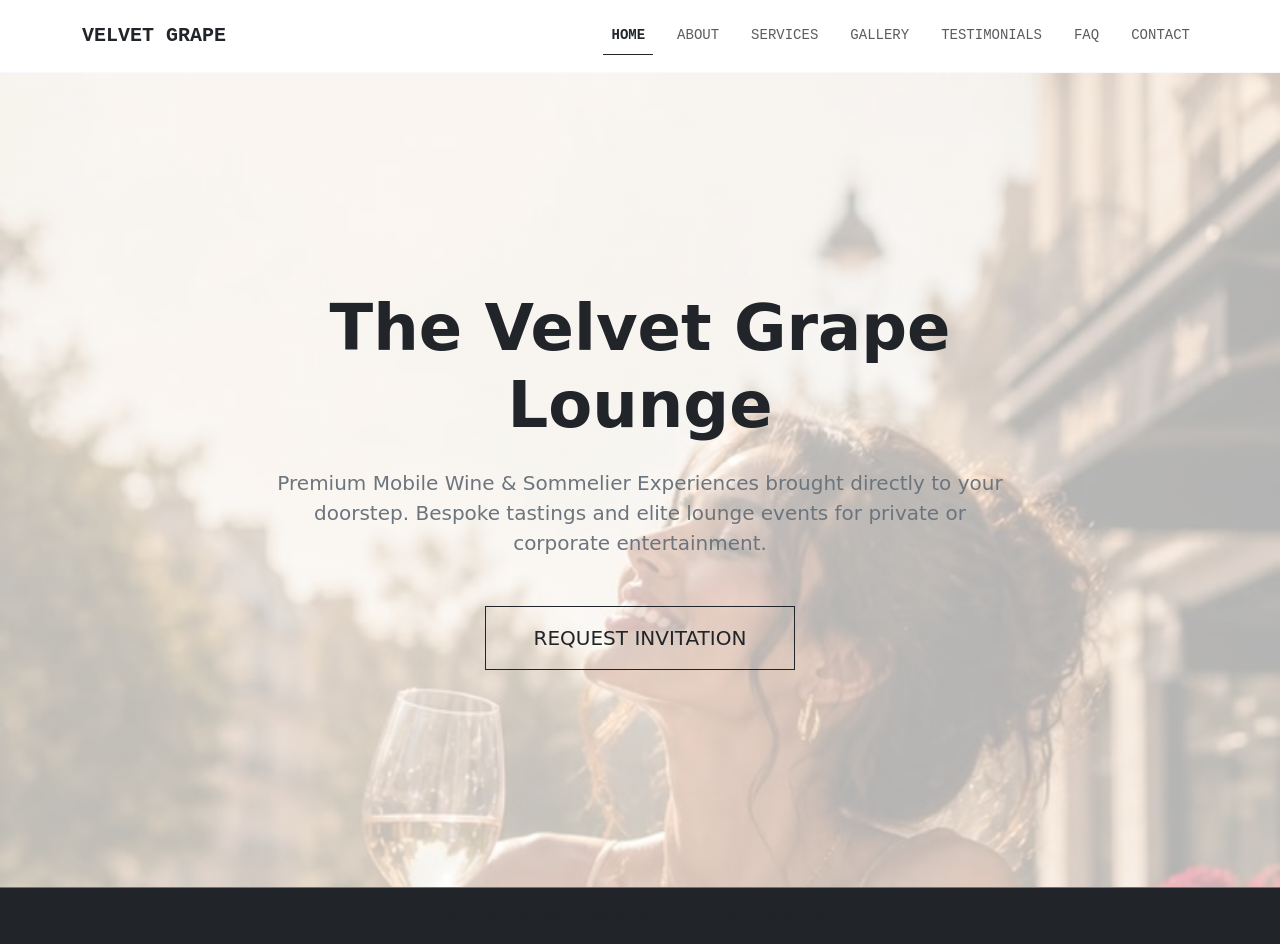
==== index.html @ c4871a6e "Style: Implement elegant background hero layout on homepage" ====
<!DOCTYPE html>
<html lang="en">
<head>
    <meta charset="UTF-8">
    <meta name="viewport" content="width=device-width, initial-scale=1.0">
    <title>Home | The Velvet Grape Lounge</title>
    <link href="https://cdn.jsdelivr.net/npm/bootstrap@5.3.3/dist/css/bootstrap.min.css" rel="stylesheet">
</head>
<body class="d-flex flex-column min-vh-100">

    <nav class="navbar navbar-expand-lg navbar-light bg-white border-bottom border-light py-3">
        <div class="container">
            <a class="navbar-brand font-monospace fw-bold text-dark tracking-widest" href="index.html">
                VELVET GRAPE
            </a>

            <button class="navbar-toggler border-0" type="button" data-bs-toggle="collapse" data-bs-target="#velvetNavbar" aria-controls="velvetNavbar" aria-expanded="false" aria-label="Toggle navigation">
                <span class="navbar-toggler-icon"></span>
            </button>

            <div class="collapse navbar-collapse" id="velvetNavbar">
                <ul class="navbar-nav ms-auto gap-lg-3 font-monospace text-uppercase small pt-3 pt-lg-0">
                    <li class="nav-item">
                        <a class="nav-link text-dark fw-bold border-bottom border-dark" href="index.html">Home</a>
                    </li>
                    <li class="nav-item">
                        <a class="nav-link text-muted" href="about.html">About</a>
                    </li>
                    <li class="nav-item">
                        <a class="nav-link text-muted" href="services.html">Services</a>
                    </li>
                    <li class="nav-item">
                        <a class="nav-link text-muted" href="gallery.html">Gallery</a>
                    </li>
                    <li class="nav-item">
                        <a class="nav-link text-muted" href="testimonials.html">Testimonials</a>
                    </li>
                    <li class="nav-item">
                        <a class="nav-link text-muted" href="faq.html">FAQ</a>
                    </li>
                    <li class="nav-item">
                        <a class="nav-link text-muted" href="contact.html">Contact</a>
                    </li>
                </ul>
            </div>
        </div>
    </nav>

    <!-- Main Home Container, centered vertically in the viewport -->
<main class="w-100 flex-grow-1 d-flex align-items-center position-relative text-white" 
          style="background: linear-gradient(rgba(255,255,255,0.7), rgba(255,255,255,0.7)), url('images/Paris Morning Light Wallpaper.jpg') no-repeat center center/cover; min-height: calc(100vh - 86px);">
        
        <!-- We use a subtle white linear-gradient overlay (rgba 255,255,255,0.7) to lighten the image and make dark text pop -->

        <div class="container text-center py-5">
            <div class="row justify-content-center">
                <div class="col-lg-10 col-xl-8 max-width-700">
                    
                    <!-- Large, attention-grabbing hero title with custom tracking -->
                    <h1 class="display-3 fw-bold brand-heading text-dark mb-4 mt-n5">The Velvet Grape Lounge</h1>
                    
                    <!-- Clean Bootstrap subtitle, using text-secondary to maintain high readability against the bright visual -->
                    <p class="lead text-secondary my-4 fs-5">
                        Premium Mobile Wine & Sommelier Experiences brought directly to your doorstep. Bespoke tastings and elite lounge events for private or corporate entertainment.
                    </p>
                    
                    <!-- Dynamic CTA (Call to Action) Ghost Button -->
                    <a href="contact.html" class="btn btn-outline-dark btn-lg rounded-0 px-5 py-3 text-uppercase small tracking-widest mt-4">
                        Request Invitation
                    </a>

                </div>
            </div>
        </div>
    </main>

    <footer class="bg-dark text-white py-3 mt-auto border-top border-secondary">
        <div class="container text-center text-muted">
            <small>&copy; 2026 The Velvet Grape Lounge. All Rights Reserved.</small>
        </div>
    </footer>

    <script src="https://cdn.jsdelivr.net/npm/bootstrap@5.3.3/dist/js/bootstrap.bundle.min.js"></script>
</body>
</html>
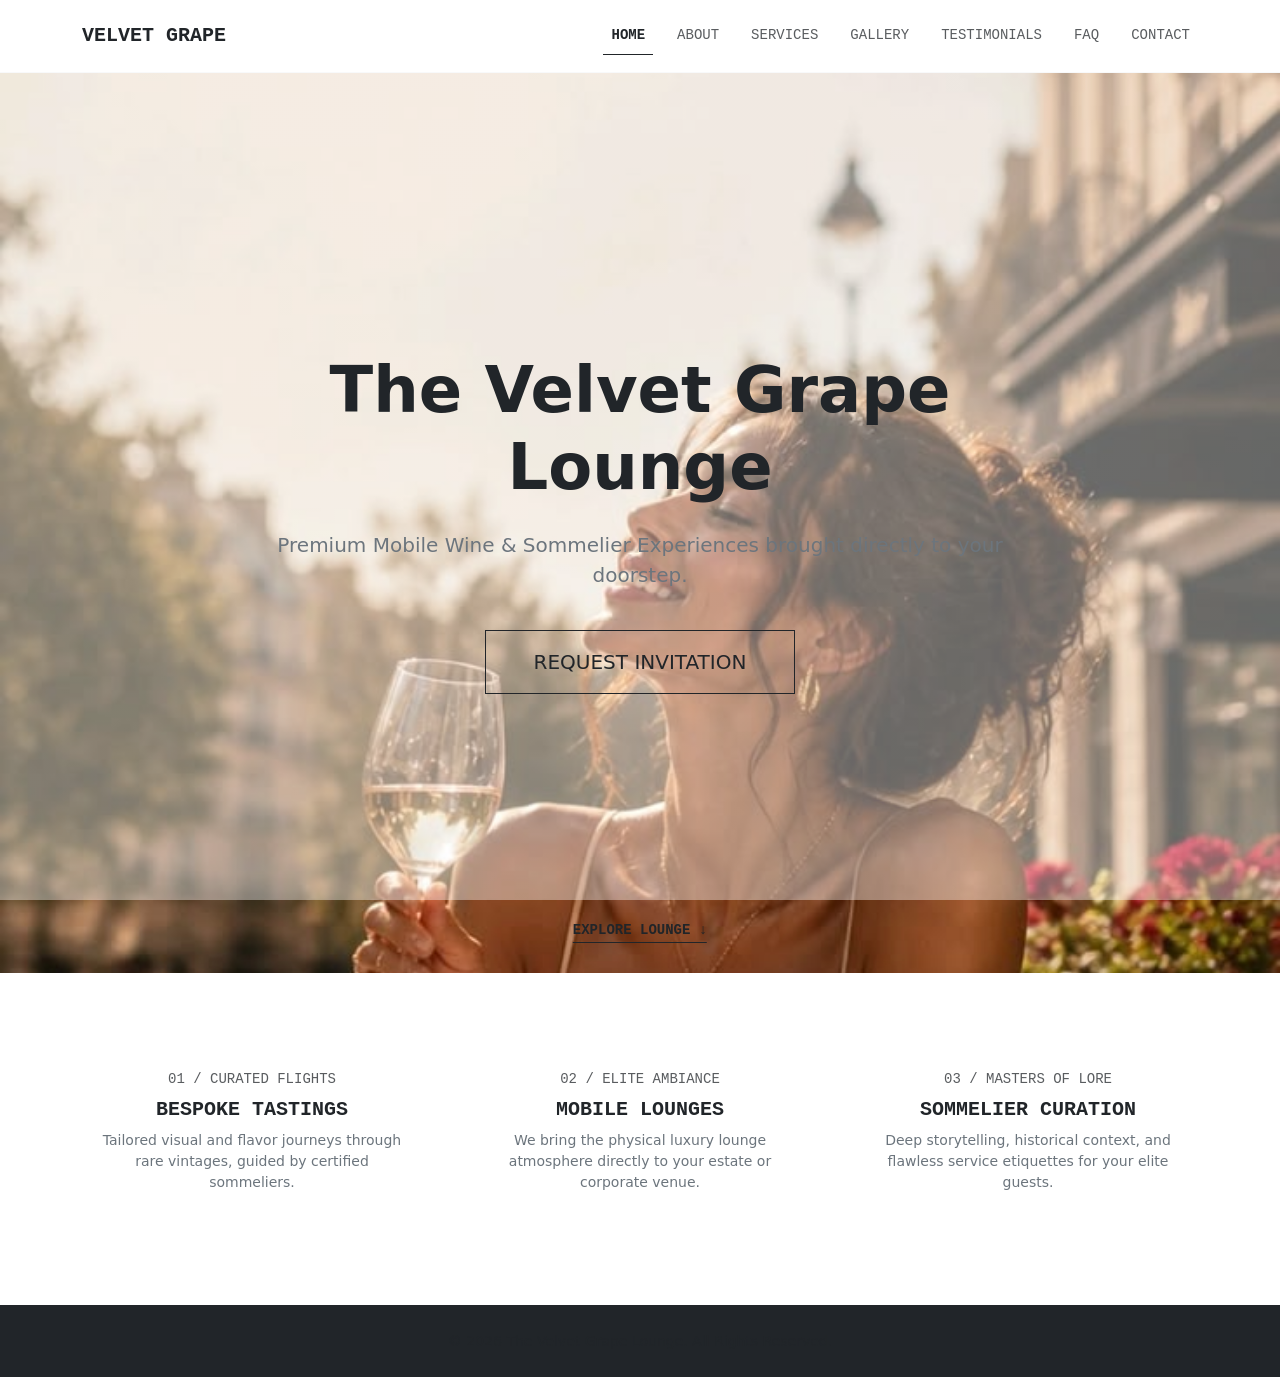
==== commit d9a804a5: "Feat: Implement interactive parallax reveal layout with full-bleed fixed hero" ====
--- a/index.html
+++ b/index.html
@@ -47,34 +47,62 @@
     </nav>
 
     <!-- Main Home Container, centered vertically in the viewport -->
-<main class="w-100 flex-grow-1 d-flex align-items-center position-relative text-white" 
-          style="background: linear-gradient(rgba(255,255,255,0.7), rgba(255,255,255,0.7)), url('images/Paris Morning Light Wallpaper.jpg') no-repeat center center/cover; min-height: calc(100vh - 86px);">
+<!-- 2. THE MAIN HERO OVERLAY BLOCK -->
+    <!-- The 'vh-100' ensures it takes up the exact viewport, and the text link is pinned to the absolute bottom -->
+    <main class="w-100 vh-100 d-flex align-items-center position-relative text-white" 
+          style="background: linear-gradient(rgba(255,255,255,0.4), rgba(255,255,255,0.4)), url('images/Paris Morning Light Wallpaper.jpg') no-repeat center center/cover; background-attachment: fixed;">
         
-        <!-- We use a subtle white linear-gradient overlay (rgba 255,255,255,0.7) to lighten the image and make dark text pop -->
-
         <div class="container text-center py-5">
             <div class="row justify-content-center">
                 <div class="col-lg-10 col-xl-8 max-width-700">
-                    
-                    <!-- Large, attention-grabbing hero title with custom tracking -->
-                    <h1 class="display-3 fw-bold brand-heading text-dark mb-4 mt-n5">The Velvet Grape Lounge</h1>
-                    
-                    <!-- Clean Bootstrap subtitle, using text-secondary to maintain high readability against the bright visual -->
-                    <p class="lead text-secondary my-4 fs-5">
-                        Premium Mobile Wine & Sommelier Experiences brought directly to your doorstep. Bespoke tastings and elite lounge events for private or corporate entertainment.
+                    <h1 class="display-3 fw-bold brand-heading text-dark mb-4 text-shadow-sm">The Velvet Grape Lounge</h1>
+                    <p class="lead text-secondary">
+                        Premium Mobile Wine & Sommelier Experiences brought directly to your doorstep.
                     </p>
-                    
-                    <!-- Dynamic CTA (Call to Action) Ghost Button -->
                     <a href="contact.html" class="btn btn-outline-dark btn-lg rounded-0 px-5 py-3 text-uppercase small tracking-widest mt-4">
                         Request Invitation
                     </a>
-
                 </div>
             </div>
         </div>
+
+        <!-- Interactive Scroll Link: Styled identically to your minimalist nav links, pinned to the bottom center -->
+        <div class="position-absolute bottom-0 start-50 translate-middle-x mb-4 pb-2 text-center">
+            <a href="#explore-lounge" class="text-dark fw-bold font-monospace text-uppercase small tracking-widest text-decoration-none border-bottom border-dark pb-1">
+                Explore Lounge &darr;
+            </a>
+        </div>
     </main>
 
-    <footer class="bg-dark text-white py-3 mt-auto border-top border-secondary">
+    <!-- 3. THE REVEALING CONTENT CANVAS -->
+    <!-- This white sheet slides up over the fixed photo, offering full room to breathe for your extra content -->
+    <div id="explore-lounge" class="position-relative bg-white z-3 shadow-lg py-5">
+        <div class="container py-5">
+            
+            <!-- Three-Pillar "Signature Experiences" Row -->
+            <div class="row g-5 text-center justify-content-center">
+                <div class="col-md-4">
+                    <span class="text-muted font-monospace small text-uppercase tracking-wider d-block mb-2">01 / Curated Flights</span>
+                    <h3 class="h5 fw-bold font-monospace text-dark text-uppercase">Bespoke Tastings</h3>
+                    <p class="text-secondary small px-lg-3">Tailored visual and flavor journeys through rare vintages, guided by certified sommeliers.</p>
+                </div>
+                <div class="col-md-4">
+                    <span class="text-muted font-monospace small text-uppercase tracking-wider d-block mb-2">02 / Elite Ambiance</span>
+                    <h3 class="h5 fw-bold font-monospace text-dark text-uppercase">Mobile Lounges</h3>
+                    <p class="text-secondary small px-lg-3">We bring the physical luxury lounge atmosphere directly to your estate or corporate venue.</p>
+                </div>
+                <div class="col-md-4">
+                    <span class="text-muted font-monospace small text-uppercase tracking-wider d-block mb-2">03 / Masters of Lore</span>
+                    <h3 class="h5 fw-bold font-monospace text-dark text-uppercase">Sommelier Curation</h3>
+                    <p class="text-secondary small px-lg-3">Deep storytelling, historical context, and flawless service etiquettes for your elite guests.</p>
+                </div>
+            </div>
+
+        </div>
+    </div>
+
+    <!-- 4. The Footer -->
+    <footer class="bg-dark text-white py-4 position-relative z-3">
         <div class="container text-center text-muted">
             <small>&copy; 2026 The Velvet Grape Lounge. All Rights Reserved.</small>
         </div>
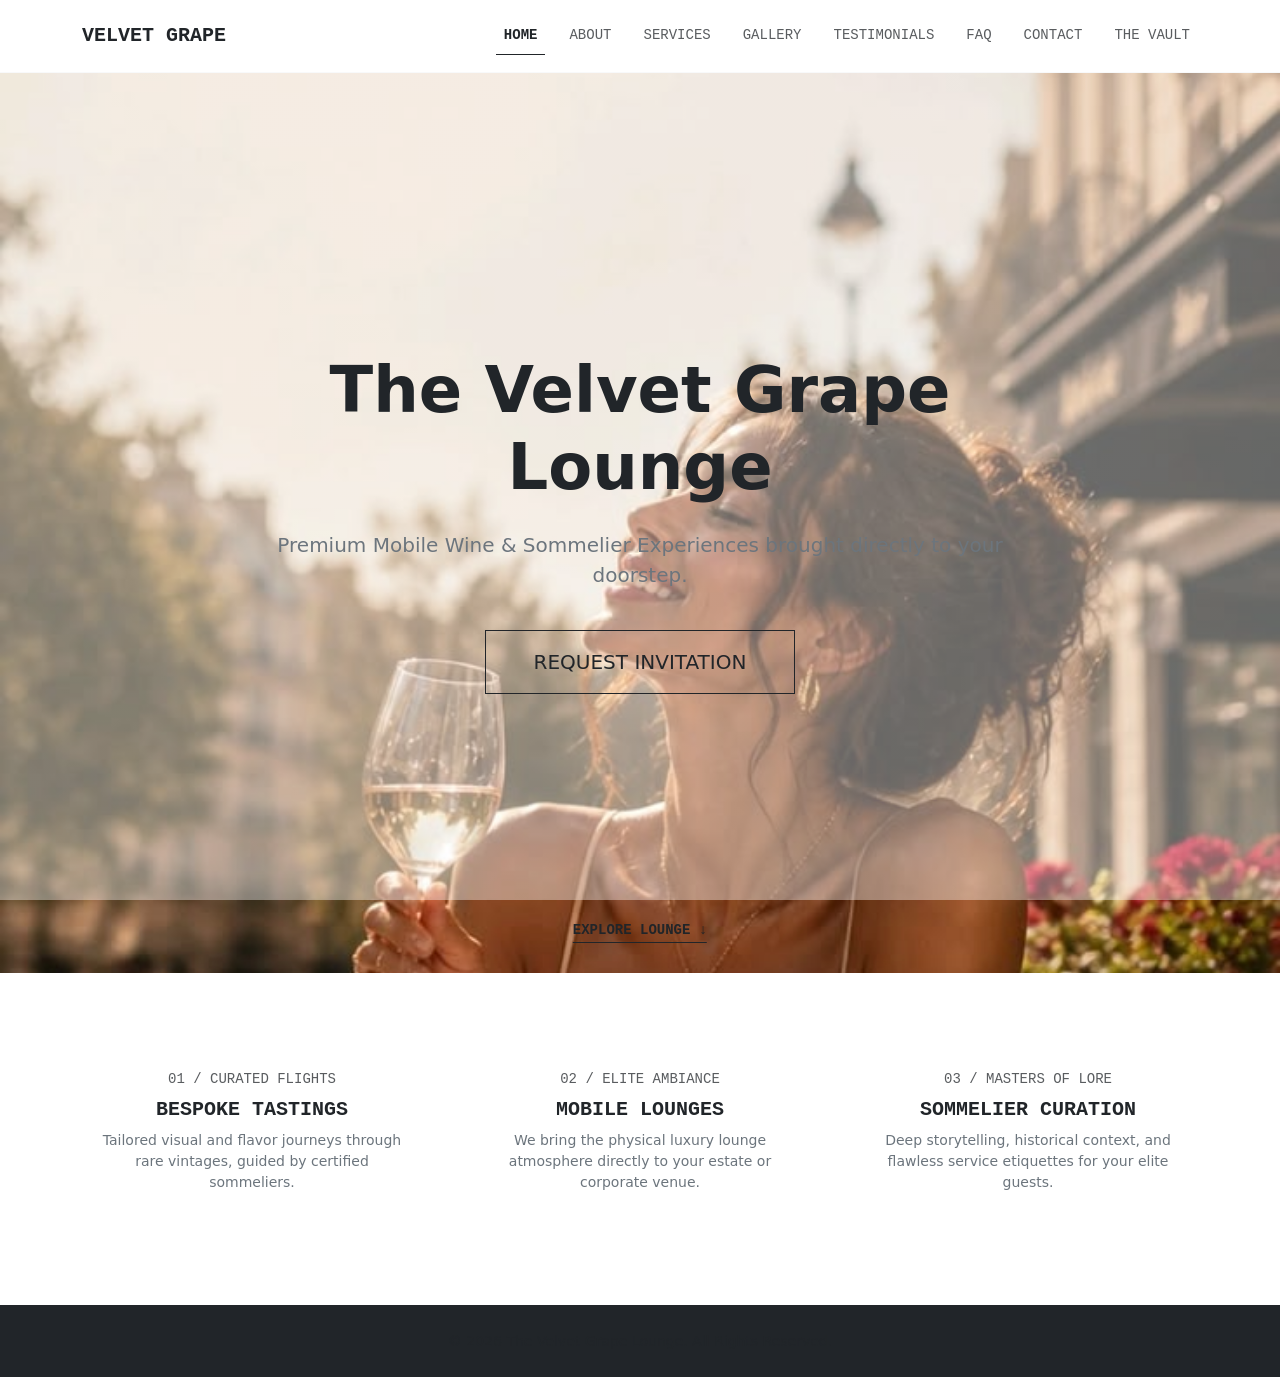
==== commit e2a30fd2: "Feat: Create vault.html structure and update nav bar links" ====
--- a/index.html
+++ b/index.html
@@ -40,6 +40,9 @@
                     </li>
                     <li class="nav-item">
                         <a class="nav-link text-muted" href="contact.html">Contact</a>
+                    </li>
+                    <li class="nav-item">
+                        <a class="nav-link text-muted" href="vault.html">The Vault</a>
                     </li>
                 </ul>
             </div>
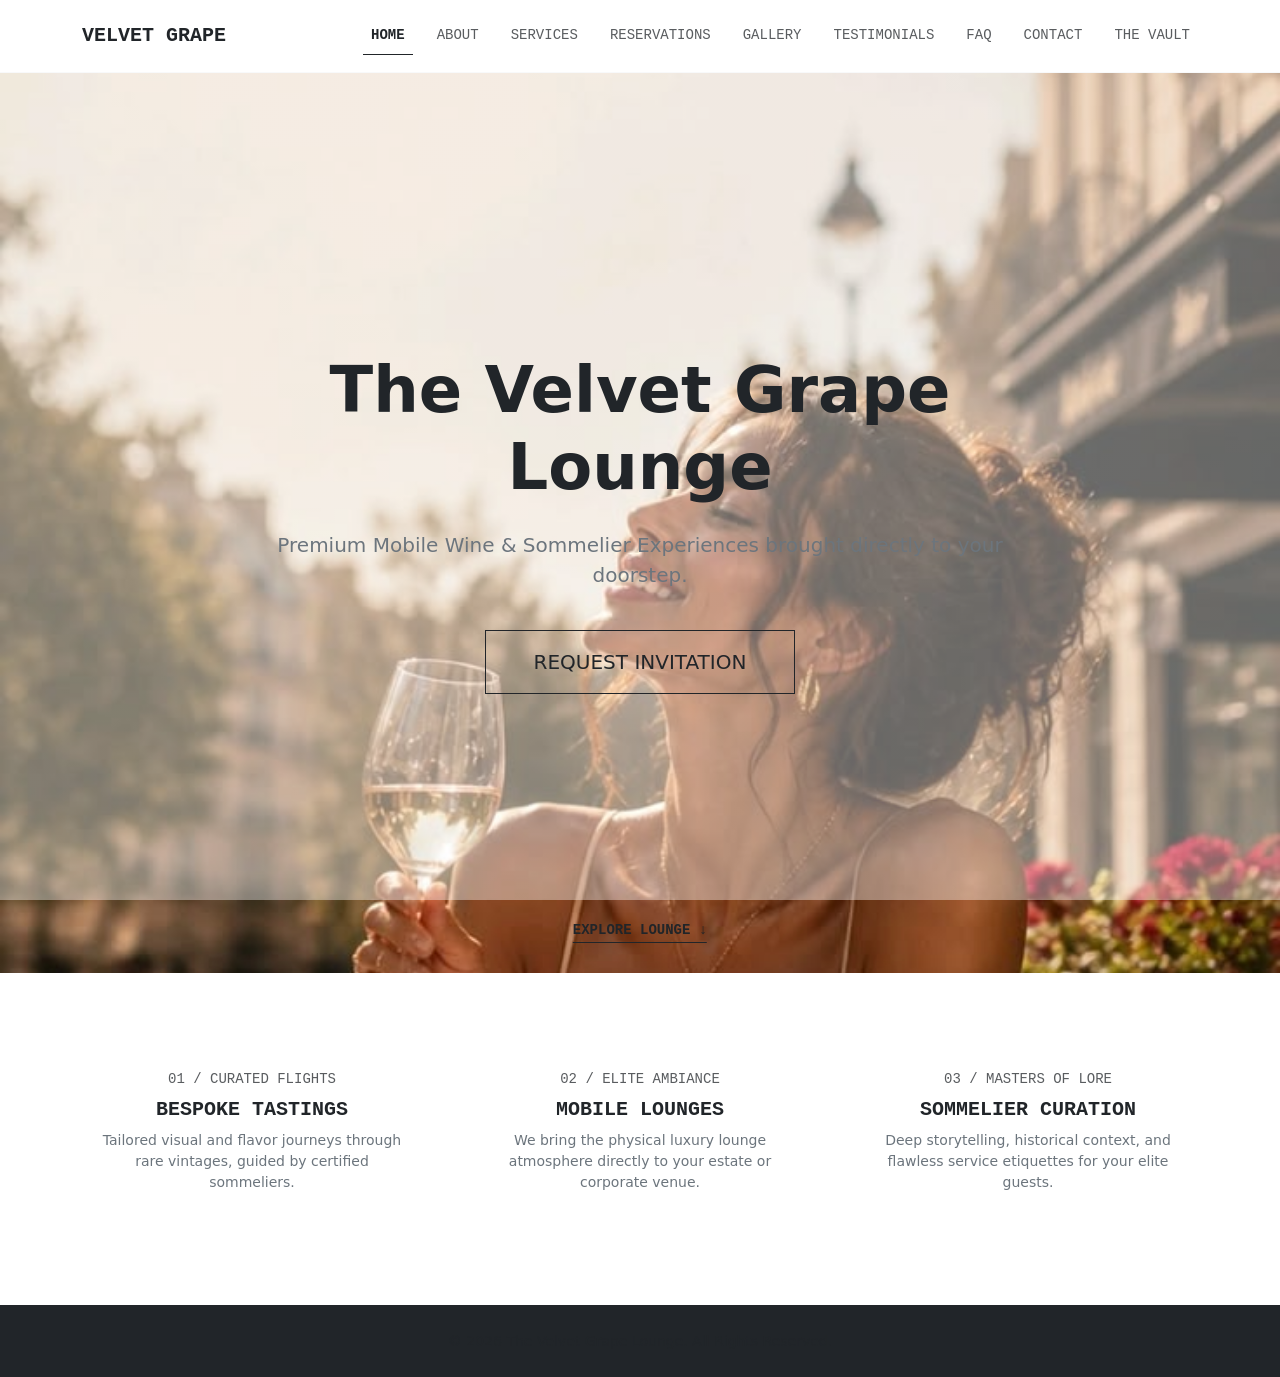
==== commit b8ac2ff2: "Feat: Add a reservations page and update navigation links and navigation bar" ====
--- a/index.html
+++ b/index.html
@@ -28,6 +28,9 @@
                     </li>
                     <li class="nav-item">
                         <a class="nav-link text-muted" href="services.html">Services</a>
+                    </li>
+                    <li class="nav-item">
+                        <a class="nav-link text-muted" href="reservation.html">Reservations</a>
                     </li>
                     <li class="nav-item">
                         <a class="nav-link text-muted" href="gallery.html">Gallery</a>
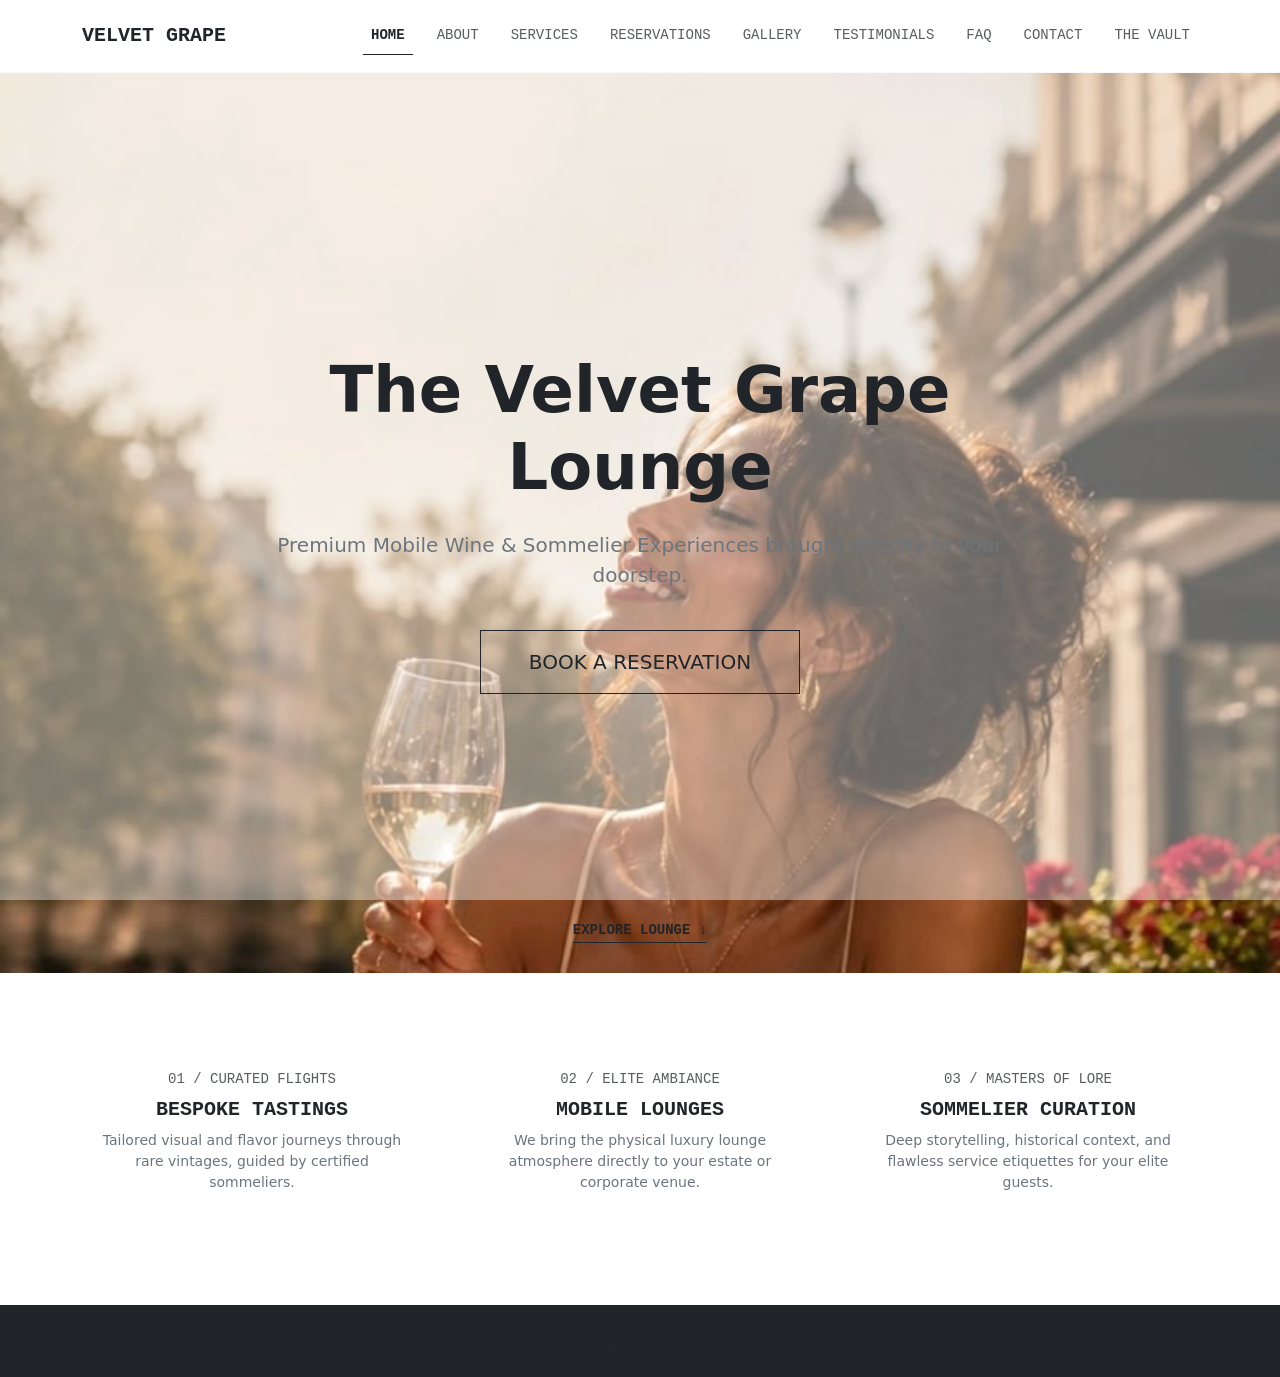
==== commit d4d63ad2: "Refactor: Convert faq to etiquette layout and update navigation links" ====
--- a/index.html
+++ b/index.html
@@ -65,8 +65,8 @@
                     <p class="lead text-secondary">
                         Premium Mobile Wine & Sommelier Experiences brought directly to your doorstep.
                     </p>
-                    <a href="contact.html" class="btn btn-outline-dark btn-lg rounded-0 px-5 py-3 text-uppercase small tracking-widest mt-4">
-                        Request Invitation
+                    <a href="reservation.html" class="btn btn-outline-dark btn-lg rounded-0 px-5 py-3 text-uppercase small tracking-widest mt-4">
+                        Book a Reservation
                     </a>
                 </div>
             </div>
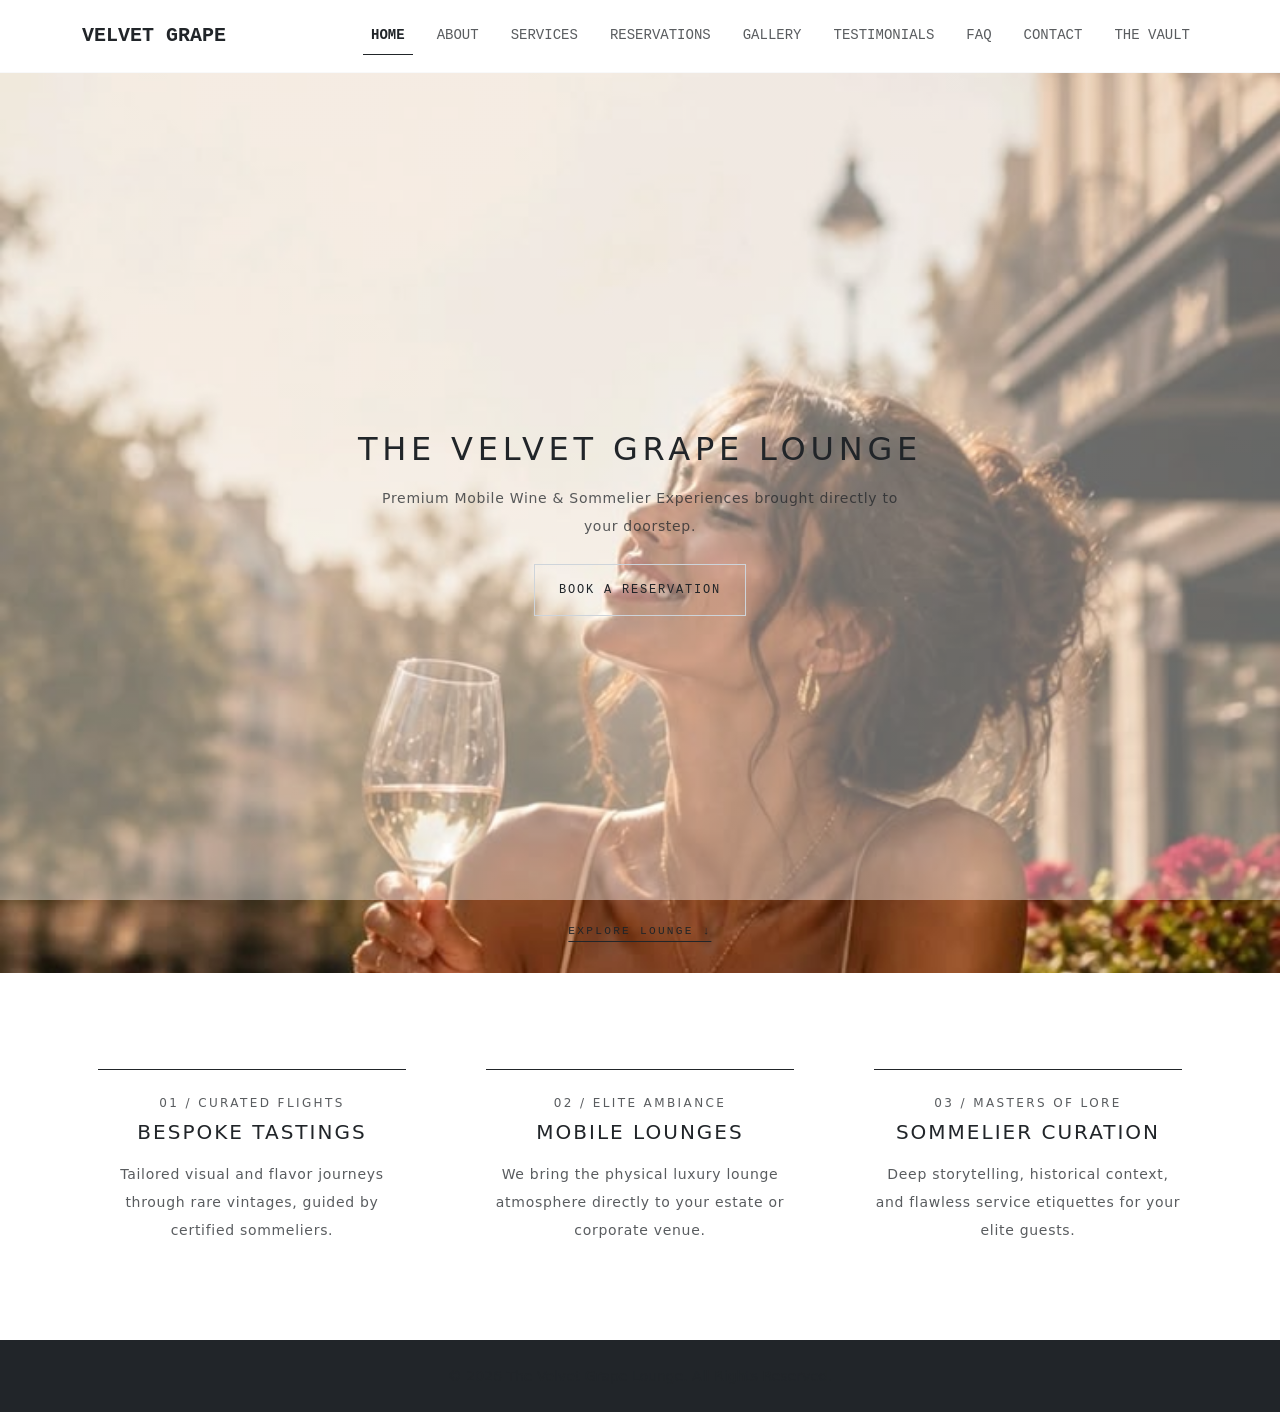
==== commit 9a4fbd72: "Style: Implement uniform clean font style for webpages" ====
--- a/index.html
+++ b/index.html
@@ -56,57 +56,84 @@
 <!-- 2. THE MAIN HERO OVERLAY BLOCK -->
     <!-- The 'vh-100' ensures it takes up the exact viewport, and the text link is pinned to the absolute bottom -->
     <main class="w-100 vh-100 d-flex align-items-center position-relative text-white" 
-          style="background: linear-gradient(rgba(255,255,255,0.4), rgba(255,255,255,0.4)), url('images/Paris Morning Light Wallpaper.jpg') no-repeat center center/cover; background-attachment: fixed;">
+        style="background: linear-gradient(rgba(255,255,255,0.4), rgba(255,255,255,0.4)), url('images/Paris Morning Light Wallpaper.jpg') no-repeat center center/cover; background-attachment: fixed;">
         
         <div class="container text-center py-5">
             <div class="row justify-content-center">
-                <div class="col-lg-10 col-xl-8 max-width-700">
-                    <h1 class="display-3 fw-bold brand-heading text-dark mb-4 text-shadow-sm">The Velvet Grape Lounge</h1>
-                    <p class="lead text-secondary">
+                <div class="col-lg-10 col-xl-8">
+                    <h1 class="h2 text-uppercase fw-light text-dark mb-3" style="letter-spacing: 0.15em;">
+                        The Velvet Grape Lounge
+                    </h1>
+                    <p class="text-muted small lh-lg mx-auto mb-4" style="letter-spacing: 0.05em; max-width: 550px;">
                         Premium Mobile Wine & Sommelier Experiences brought directly to your doorstep.
                     </p>
-                    <a href="reservation.html" class="btn btn-outline-dark btn-lg rounded-0 px-5 py-3 text-uppercase small tracking-widest mt-4">
-                        Book a Reservation
-                    </a>
+                    <div class="mt-4">
+                        <a href="reservation.html" class="btn btn-outline-dark font-monospace text-uppercase small rounded-0 px-4 py-3 tracking-wider transition-all" style="font-size: 0.75rem; border-color: #ced4da; letter-spacing: 0.15em;">
+                            Book a Reservation
+                        </a>
+                    </div>
                 </div>
             </div>
         </div>
 
-        <!-- Interactive Scroll Link: Styled identically to your minimalist nav links, pinned to the bottom center -->
         <div class="position-absolute bottom-0 start-50 translate-middle-x mb-4 pb-2 text-center">
-            <a href="#explore-lounge" class="text-dark fw-bold font-monospace text-uppercase small tracking-widest text-decoration-none border-bottom border-dark pb-1">
+            <a href="#explore-lounge" class="text-dark font-monospace text-uppercase small text-decoration-none border-bottom border-dark pb-1" style="font-size: 0.7rem; letter-spacing: 0.2em;">
                 Explore Lounge &darr;
             </a>
         </div>
     </main>
 
-    <!-- 3. THE REVEALING CONTENT CANVAS -->
-    <!-- This white sheet slides up over the fixed photo, offering full room to breathe for your extra content -->
-    <div id="explore-lounge" class="position-relative bg-white z-3 shadow-lg py-5">
+    <div id="explore-lounge" class="position-relative bg-white z-3 py-5">
         <div class="container py-5">
             
-            <!-- Three-Pillar "Signature Experiences" Row -->
             <div class="row g-5 text-center justify-content-center">
-                <div class="col-md-4">
-                    <span class="text-muted font-monospace small text-uppercase tracking-wider d-block mb-2">01 / Curated Flights</span>
-                    <h3 class="h5 fw-bold font-monospace text-dark text-uppercase">Bespoke Tastings</h3>
-                    <p class="text-secondary small px-lg-3">Tailored visual and flavor journeys through rare vintages, guided by certified sommeliers.</p>
+                
+                <div class="col-12 col-md-4">
+                    <div class="fade-in-line delay-senses border-top border-dark pt-4 mx-3">
+                        <span class="d-block text-muted text-uppercase small mb-2" style="letter-spacing: 0.2em; font-size: 0.75rem;">
+                            01 / Curated Flights
+                        </span>
+                        <h3 class="h5 text-uppercase fw-light mb-3" style="letter-spacing: 0.1em;">
+                            Bespoke Tastings
+                        </h3>
+                        <p class="text-muted small lh-lg mb-0" style="letter-spacing: 0.05em;">
+                            Tailored visual and flavor journeys through rare vintages, guided by certified sommeliers.
+                        </p>
+                    </div>
                 </div>
-                <div class="col-md-4">
-                    <span class="text-muted font-monospace small text-uppercase tracking-wider d-block mb-2">02 / Elite Ambiance</span>
-                    <h3 class="h5 fw-bold font-monospace text-dark text-uppercase">Mobile Lounges</h3>
-                    <p class="text-secondary small px-lg-3">We bring the physical luxury lounge atmosphere directly to your estate or corporate venue.</p>
+
+                <div class="col-12 col-md-4">
+                    <div class="fade-in-line delay-senses border-top border-dark pt-4 mx-3">
+                        <span class="d-block text-muted text-uppercase small mb-2" style="letter-spacing: 0.2em; font-size: 0.75rem;">
+                            02 / Elite Ambiance
+                        </span>
+                        <h3 class="h5 text-uppercase fw-light mb-3" style="letter-spacing: 0.1em;">
+                            Mobile Lounges
+                        </h3>
+                        <p class="text-muted small lh-lg mb-0" style="letter-spacing: 0.05em;">
+                            We bring the physical luxury lounge atmosphere directly to your estate or corporate venue.
+                        </p>
+                    </div>
                 </div>
-                <div class="col-md-4">
-                    <span class="text-muted font-monospace small text-uppercase tracking-wider d-block mb-2">03 / Masters of Lore</span>
-                    <h3 class="h5 fw-bold font-monospace text-dark text-uppercase">Sommelier Curation</h3>
-                    <p class="text-secondary small px-lg-3">Deep storytelling, historical context, and flawless service etiquettes for your elite guests.</p>
+
+                <div class="col-12 col-md-4">
+                    <div class="fade-in-line delay-senses border-top border-dark pt-4 mx-3">
+                        <span class="d-block text-muted text-uppercase small mb-2" style="letter-spacing: 0.2em; font-size: 0.75rem;">
+                            03 / Masters of Lore
+                        </span>
+                        <h3 class="h5 text-uppercase fw-light mb-3" style="letter-spacing: 0.1em;">
+                            Sommelier Curation
+                        </h3>
+                        <p class="text-muted small lh-lg mb-0" style="letter-spacing: 0.05em;">
+                            Deep storytelling, historical context, and flawless service etiquettes for your elite guests.
+                        </p>
+                    </div>
                 </div>
+
             </div>
 
         </div>
     </div>
-
     <!-- 4. The Footer -->
     <footer class="bg-dark text-white py-4 position-relative z-3">
         <div class="container text-center text-muted">
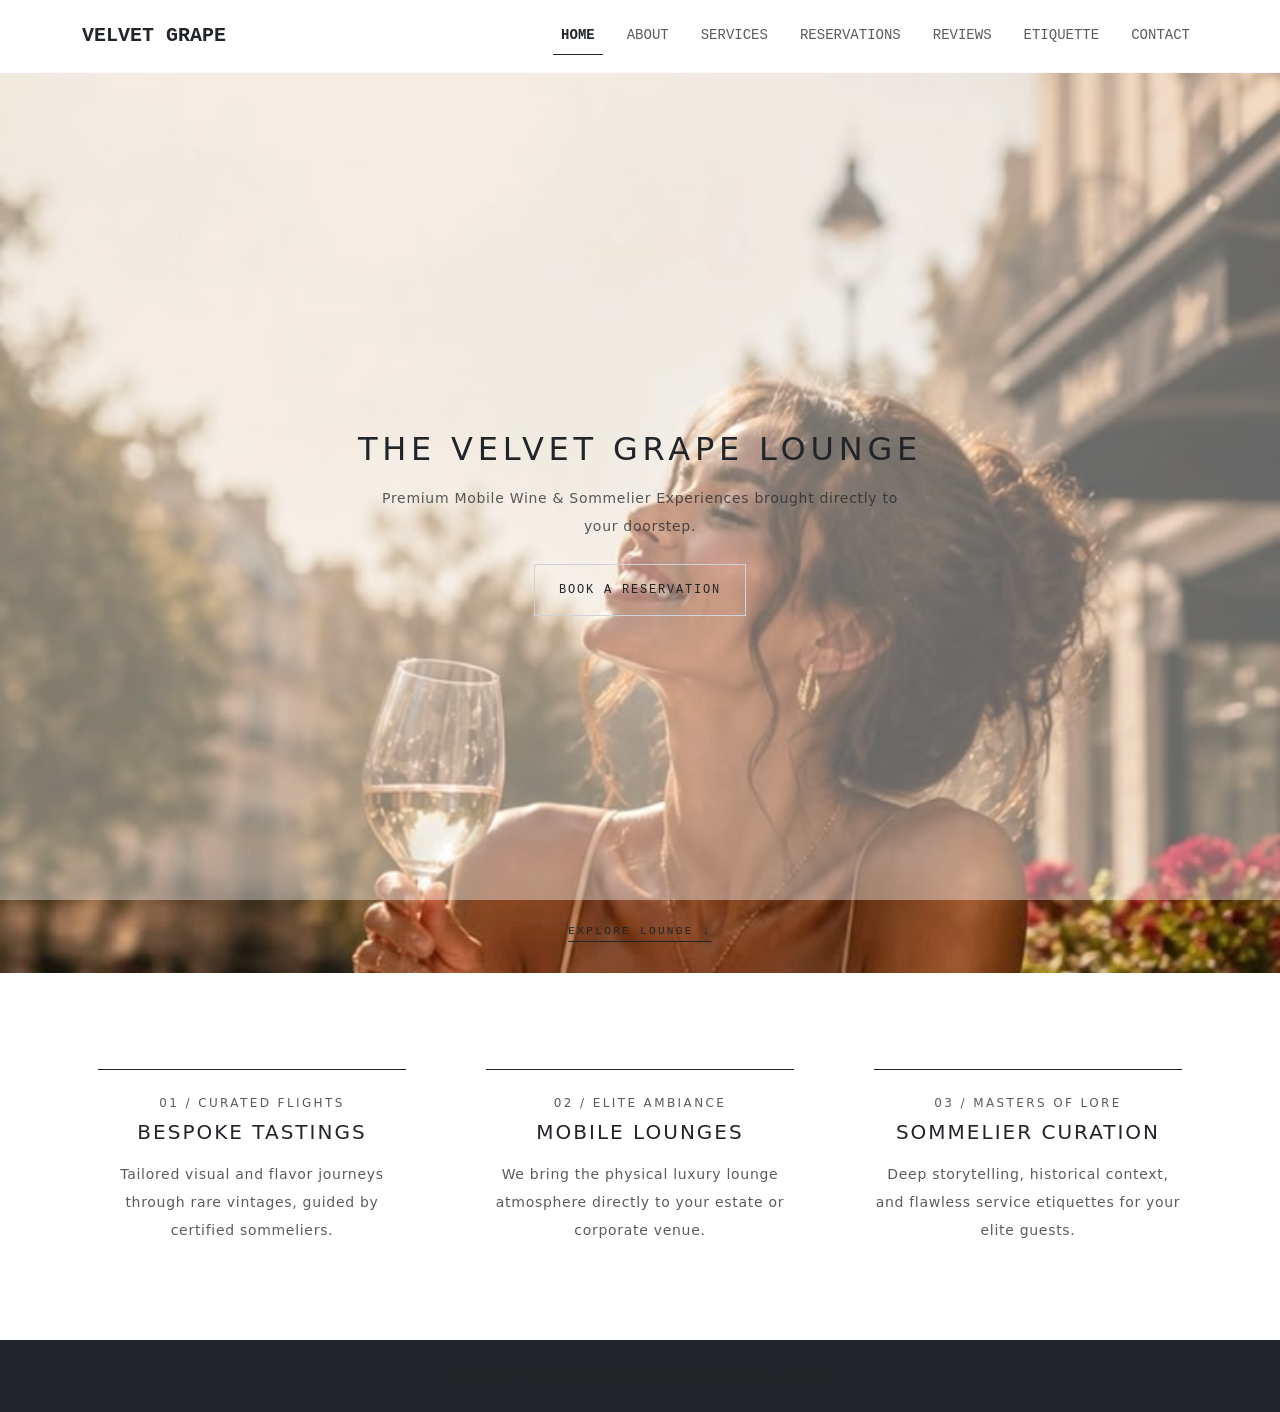
==== commit 7b033888: "Fix: Update navigation bar and fix broken links" ====
--- a/index.html
+++ b/index.html
@@ -33,19 +33,13 @@
                         <a class="nav-link text-muted" href="reservation.html">Reservations</a>
                     </li>
                     <li class="nav-item">
-                        <a class="nav-link text-muted" href="gallery.html">Gallery</a>
+                        <a class="nav-link text-muted" href="reviews.html">Reviews</a>
                     </li>
                     <li class="nav-item">
-                        <a class="nav-link text-muted" href="testimonials.html">Testimonials</a>
-                    </li>
-                    <li class="nav-item">
-                        <a class="nav-link text-muted" href="faq.html">FAQ</a>
+                        <a class="nav-link text-muted" href="etiquette.html">Etiquette</a>
                     </li>
                     <li class="nav-item">
                         <a class="nav-link text-muted" href="contact.html">Contact</a>
-                    </li>
-                    <li class="nav-item">
-                        <a class="nav-link text-muted" href="vault.html">The Vault</a>
                     </li>
                 </ul>
             </div>
